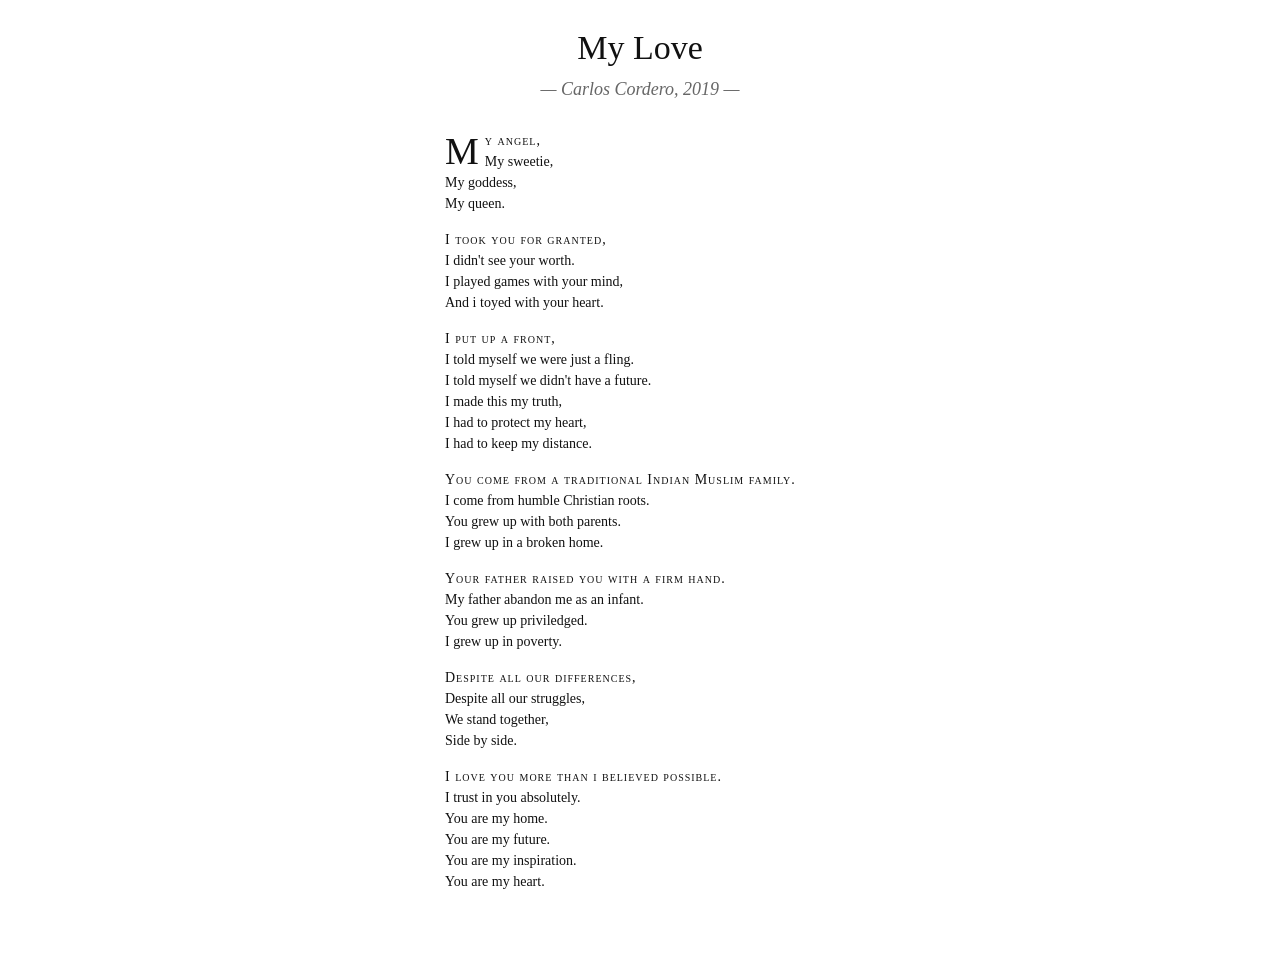
==== for bae.html @ 554939d9 "Add files via upload" ====
<!doctype html>
<html xmlns="http://www.w3.org/1999/xhtml"><head>

	<meta http-equiv="Content-Type" content="text/html; charset=UTF-8">
<title>A Love Letter to My Angel</title>
</head>
<style>
body {
	background: #FFF;
	color: #111;
	font: 14px Baskerville, "Palatino Linotype", "Times New Roman", Times, serif;
	text-align: center;
	}
	
	div, h1, h2, p {
		margin: 0;
		padding: 0;
		}
	
		#poem { 
			margin: auto;
			padding: 20px 0;
			text-align: left;
			width: 390px;
			}
		
			h1, h2 {
				font-weight: normal;
				text-align: center;
				}
				
			h1 {
				font-size: 34px;
				line-height: 1.2;
				margin-bottom: 10px;
				}
			
			h2 {
				color: #666;
				font-size: 18px;
				font-style: italic;
				margin-bottom: 30px;
				}
				
			p {
				line-height: 1.5;
				margin-bottom: 15px;
				}
			
			/* The magic of selectors begins... */
			
			h2:before {
				content: '— ';
				}
			
			h2:after {
				content: ' —';
				}
			
			#poem h2 + p:first-letter {
					float: left;
					font-size: 38px;
					line-height: 1;
					margin: 2px 5px 0 0;
				}
				
			#poem p:first-line {
				font-variant: small-caps;
				letter-spacing: 1px;
				}
			
			#poem p:last-child {
				margin-bottom: 30px;
				padding-bottom: 30px;
				}
</style>
<body>
<div id="poem">
<h1>My Love</h1>
<h2>Carlos Cordero, 2019</h2>

<p>My angel,<br />
My sweetie,<br />
My goddess,<br />
My queen.</p>

<p>I took you for granted,<br />
I didn't see your worth.<br />
I played games with your mind,<br />
And i toyed with your heart.</p>

<p>I put up a front,<br />
I told myself we were just a fling.<br />
I told myself we didn't have a future.<br />
I made this my truth,<br />
I had to protect my heart,<br />
I had to keep my distance.</p>

<p>You come from a traditional Indian Muslim family.<br />
I come from humble Christian roots.<br />
You grew up with both parents.<br />
I grew up in a broken home.</p>

<p>Your father raised you with a firm hand.<br />
My father abandon me as an infant.<br />
You grew up priviledged.<br />
I grew up in poverty.</p>

<p>Despite all our differences,<br />
Despite all our struggles,<br />
We stand together, <br />
Side by side.</p>

<p>I love you more than i believed possible.<br />
I trust in you absolutely.<br />
You are my home.<br />
You are my future.<br />
You are my inspiration.<br />
You are my heart.</p>
</div>
</body>
</html>
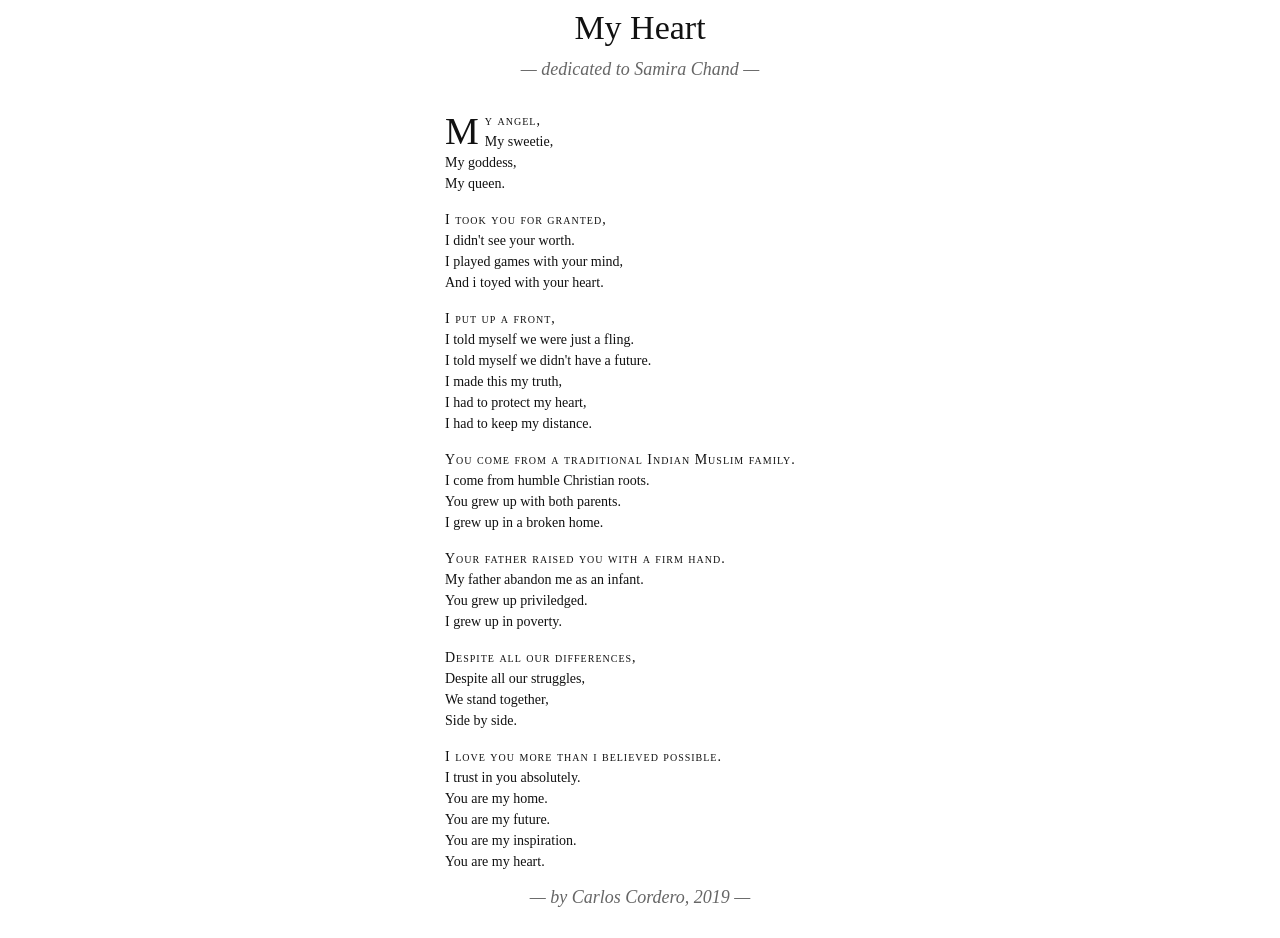
==== commit f9c197ca: "Add files via upload" ====
--- a/for bae.html
+++ b/for bae.html
@@ -1,83 +1,19 @@
-<!doctype html>
-<html xmlns="http://www.w3.org/1999/xhtml"><head>
 
-	<meta http-equiv="Content-Type" content="text/html; charset=UTF-8">
-<title>A Love Letter to My Angel</title>
+<!DOCTYPE html PUBLIC "-//W3C//DTD XHTML 1.0 Strict//EN" "http://www.w3.org/TR/xhtml1/DTD/xhtml1-strict.dtd">
+<html xmlns="http://www.w3.org/1999/xhtml">
+<head>
+
+	<meta http-equiv="Content-Type" content="text/html; charset=UTF-8" />
+	<title>A Love Letter to My Angel</title>
+<link rel="stylesheet" type="text/css" href="stylesheet.css">
+
+
 </head>
-<style>
-body {
-	background: #FFF;
-	color: #111;
-	font: 14px Baskerville, "Palatino Linotype", "Times New Roman", Times, serif;
-	text-align: center;
-	}
-	
-	div, h1, h2, p {
-		margin: 0;
-		padding: 0;
-		}
-	
-		#poem { 
-			margin: auto;
-			padding: 20px 0;
-			text-align: left;
-			width: 390px;
-			}
-		
-			h1, h2 {
-				font-weight: normal;
-				text-align: center;
-				}
-				
-			h1 {
-				font-size: 34px;
-				line-height: 1.2;
-				margin-bottom: 10px;
-				}
-			
-			h2 {
-				color: #666;
-				font-size: 18px;
-				font-style: italic;
-				margin-bottom: 30px;
-				}
-				
-			p {
-				line-height: 1.5;
-				margin-bottom: 15px;
-				}
-			
-			/* The magic of selectors begins... */
-			
-			h2:before {
-				content: '— ';
-				}
-			
-			h2:after {
-				content: ' —';
-				}
-			
-			#poem h2 + p:first-letter {
-					float: left;
-					font-size: 38px;
-					line-height: 1;
-					margin: 2px 5px 0 0;
-				}
-				
-			#poem p:first-line {
-				font-variant: small-caps;
-				letter-spacing: 1px;
-				}
-			
-			#poem p:last-child {
-				margin-bottom: 30px;
-				padding-bottom: 30px;
-				}
-</style>
+
 <body>
 <div id="poem">
-<h1>My Love</h1>
-<h2>Carlos Cordero, 2019</h2>
+<h1>My Heart</h1>
+<h2>dedicated to Samira Chand</h2>
 
 <p>My angel,<br />
 My sweetie,<br />
@@ -117,6 +53,7 @@
 You are my future.<br />
 You are my inspiration.<br />
 You are my heart.</p>
+<h2>by Carlos Cordero, 2019</h2>
 </div>
 </body>
 </html>
--- a/stylesheet.css
+++ b/stylesheet.css
@@ -0,0 +1,68 @@
+body {
+	background: #FFF;
+	color: #111;
+	font: 14px Baskerville, "Palatino Linotype", "Times New Roman", Times, serif;
+	text-align: center;
+	}
+	
+	div, h1, h2, p {
+		margin: 0;
+		padding: 0;
+		}
+	
+		#poem { 
+			margin: auto;
+			padding: 0px 0;
+			text-align: left;
+			width: 390px;
+			}
+		
+			h1, h2 {
+				font-weight: normal;
+				text-align: center;
+				}
+				
+			h1 {
+				font-size: 34px;
+				line-height: 1.2;
+				margin-bottom: 10px;
+				}
+			
+			h2 {
+				color: #666;
+				font-size: 18px;
+				font-style: italic;
+				margin-bottom: 30px;
+				}
+				
+			p {
+				line-height: 1.5;
+				margin-bottom: 15px;
+				}
+			
+			/* The magic of selectors begins... */
+			
+			h2:before {
+				content: '— ';
+				}
+			
+			h2:after {
+				content: ' —';
+				}
+			
+			#poem h2 + p:first-letter {
+					float: left;
+					font-size: 38px;
+					line-height: 1;
+					margin: 2px 5px 0 0;
+				}
+				
+			#poem p:first-line {
+				font-variant: small-caps;
+				letter-spacing: 1px;
+				}
+			
+			#poem p:last-child {
+				margin-bottom: 30px;
+				padding-bottom: 30px;
+				}
